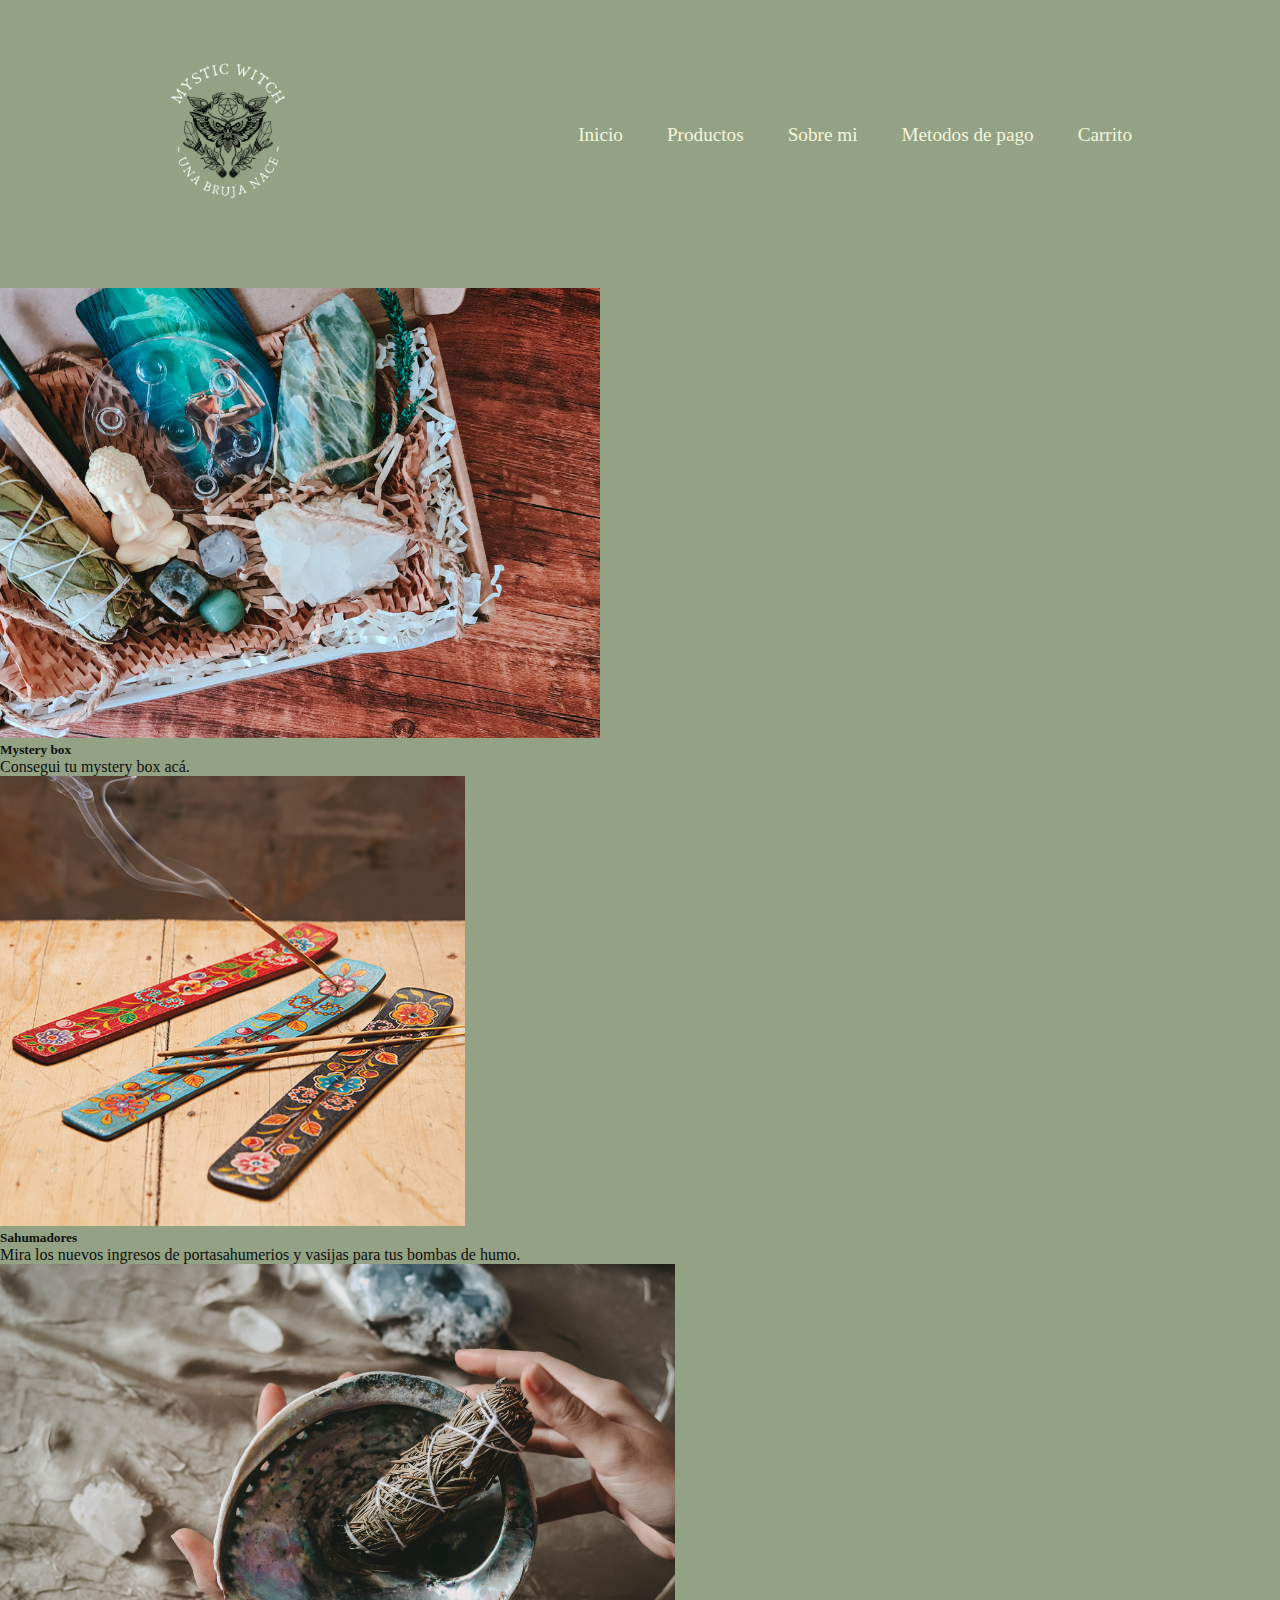
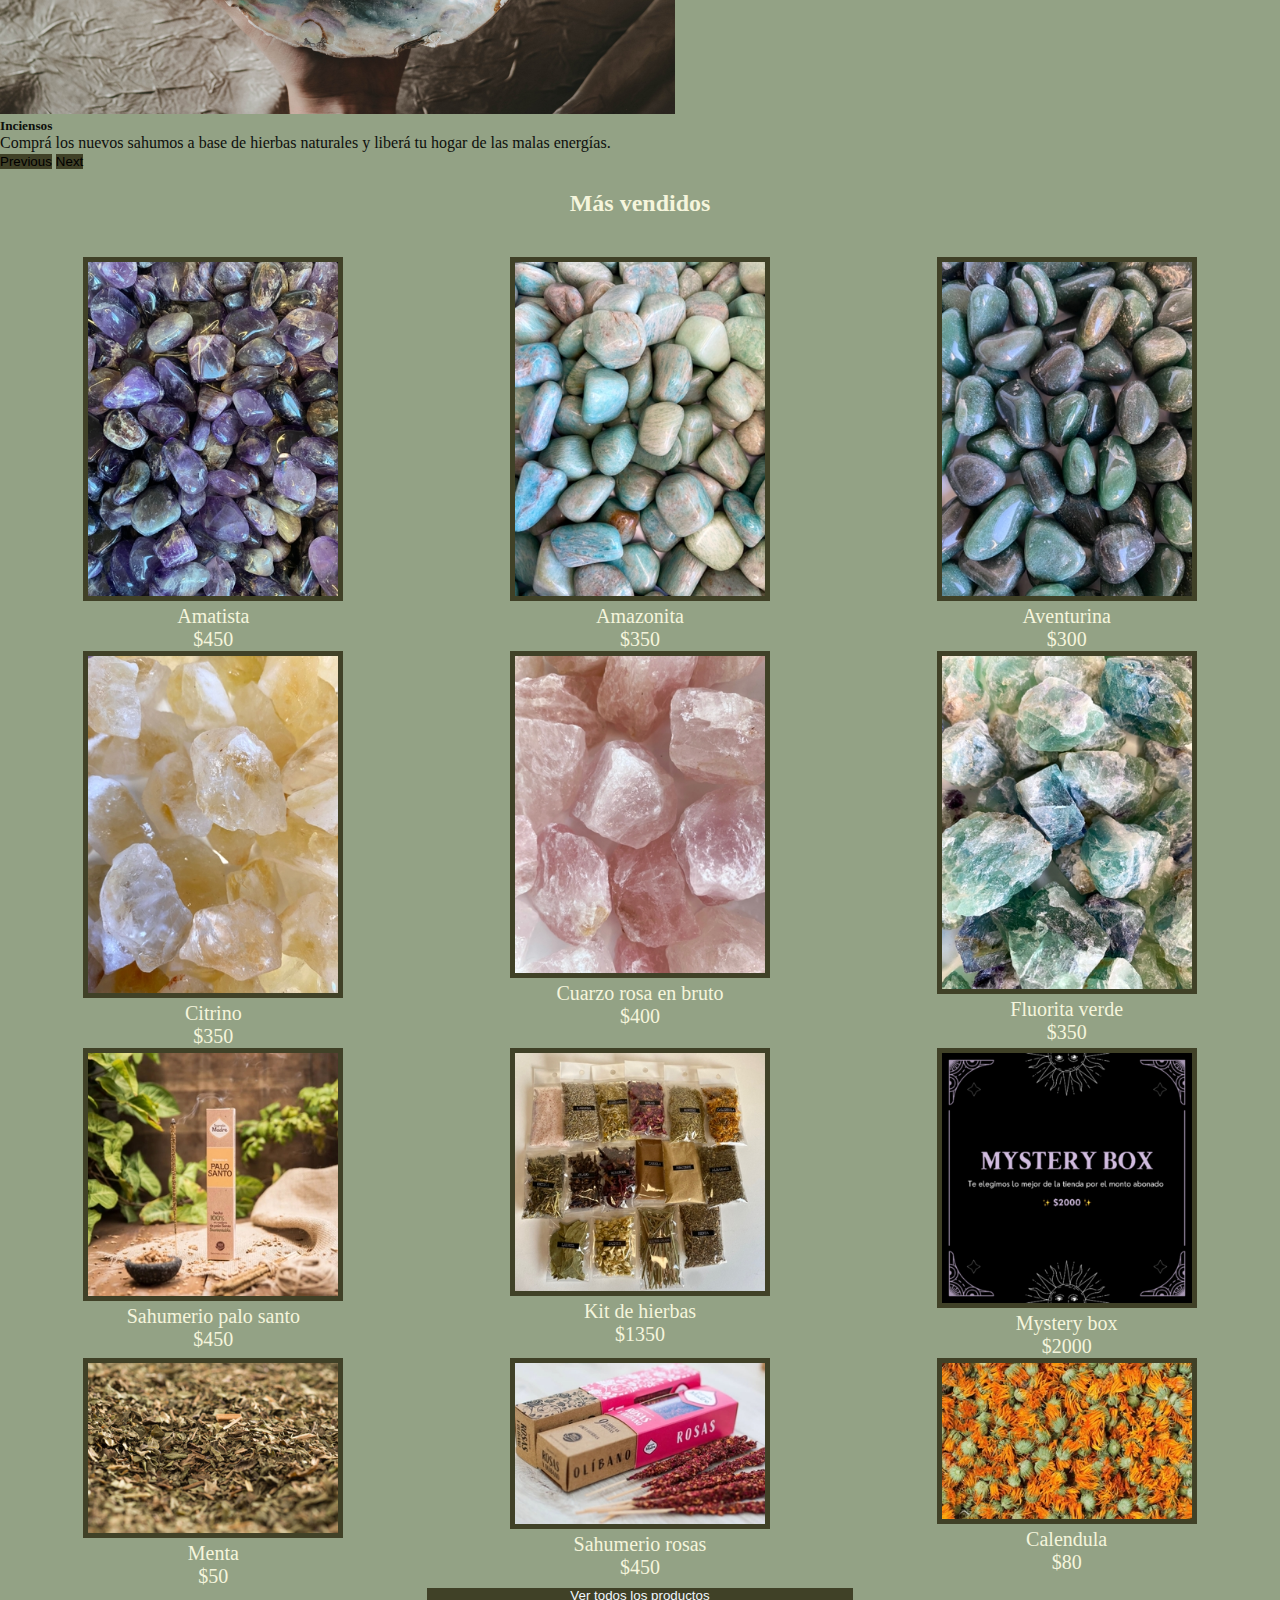
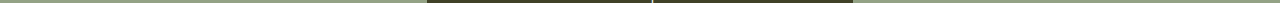
==== index.html @ 166a1696 "pf-1" ====
<!DOCTYPE html>
<html lang="es">
<head>
    <meta charset="UTF-8">
    <meta http-equiv="X-UA-Compatible" content="IE=edge">
    <meta name="viewport" content="width=device-width, initial-scale=1.0">
    <title>Mystic Witch</title>
    <script src="https://cdn.jsdelivr.net/npm/bootstrap@5.1.3/dist/js/bootstrap.bundle.min.js" integrity="sha384-ka7Sk0Gln4gmtz2MlQnikT1wXgYsOg+OMhuP+IlRH9sENBO0LRn5q+8nbTov4+1p" crossorigin="anonymous"></script>
    <link href="https://cdn.jsdelivr.net/npm/bootstrap@5.1.3/dist/css/bootstrap.min.css" rel="stylesheet" integrity="sha384-1BmE4kWBq78iYhFldvKuhfTAU6auU8tT94WrHftjDbrCEXSU1oBoqyl2QvZ6jIW3" crossorigin="anonymous">
<script src="https://cdn.jsdelivr.net/npm/bootstrap@5.1.3/dist/js/bootstrap.bundle.min.js" integrity="sha384-ka7Sk0Gln4gmtz2MlQnikT1wXgYsOg+OMhuP+IlRH9sENBO0LRn5q+8nbTov4+1p" crossorigin="anonymous"></script>
    <script src="js/index.js"></script>
    <link rel="stylesheet" href="/css/estilos.css">
    <link rel="shortcut icon" href="/assets/img/logo.png" type="image/x-icon">
</head>
<body>

    <nav>
        <div class="container">
            <div class="navbar">
                <img class="logo" src="/assets/img/logo.png" alt="logo">
                <ul>
                    <li><a href="#">Inicio</a></li>
                    <li><a href="#">Productos</a></li>
                    <li><a href="#">Sobre mi</a></li>
                    <li><a href="#">Metodos de pago</a></li>
                    <li><a href="pages/Carrito.html">Carrito</a></li>
                </ul>
            </div>
        </div>
    </nav>
    
    <div id="carouselExampleCaptions" class="carousel slide" data-bs-ride="carousel">
        <div class="carousel-indicators">
            <button type="button" data-bs-target="#carouselExampleCaptions" data-bs-slide-to="0" class="active" aria-current="true" aria-label="Slide 1"></button>
            <button type="button" data-bs-target="#carouselExampleCaptions" data-bs-slide-to="1" aria-label="Slide 2"></button>
            <button type="button" data-bs-target="#carouselExampleCaptions" data-bs-slide-to="2" aria-label="Slide 3"></button>
        </div>
        <div class="carousel-inner">
            <div class="carousel-item active">
                <img src="/assets/img/box.jpg" class="d-block w-100" alt="box">
                <div class="carousel-caption d-none d-md-block">
                    <h5>Mystery box</h5>
                    <p>Consegui tu mystery box acá.</p>
                </div>
            </div>
        <div class="carousel-item">
            <img src="/assets/img/portasahumerio.jpg" class="d-block w-100" alt="portasahunerio">
            <div class="carousel-caption d-none d-md-block">
                <h5>Sahumadores</h5>
                <p>Mira los nuevos ingresos de portasahumerios y vasijas para tus bombas de humo.</p>
            </div>
        </div>
        <div class="carousel-item">
            <img src="/assets/img/incienso.jpg" class="d-block w-100" alt="Incienso">
            <div class="carousel-caption d-none d-md-block">
                <h5>Inciensos</h5>
                <p>Comprá los nuevos sahumos a base de hierbas naturales y liberá tu hogar de las malas energías.</p>
            </div>
        </div>
        </div>
        <button class="carousel-control-prev" type="button" data-bs-target="#carouselExampleCaptions" data-bs-slide="prev">
            <span class="carousel-control-prev-icon" aria-hidden="true"></span>
            <span class="visually-hidden">Previous</span>
        </button>
        <button class="carousel-control-next" type="button" data-bs-target="#carouselExampleCaptions" data-bs-slide="next">
            <span class="carousel-control-next-icon" aria-hidden="true"></span>
            <span class="visually-hidden">Next</span>
        </button>
    </div>

<h2 class="texto">Más vendidos</h2>
<div class="galeria-fotos">
    <div class="galeria">
        <div class="foto">
            <img class="tamaño" src="assets/img/amatistas.jpeg" alt="Amatista">
        </div>
        <div class="pie">
            <p>Amatista<br/>$450</p>
        </div>
    </div>
    <div class="galeria">
        <div class="foto">
            <img class="tamaño" src="assets/img/amazonita.jpeg" alt="Amazonita">
        </div>
        <div class="pie">
            <p>Amazonita<br/>$350</p>
        </div>
    </div>
    <div class="galeria">
        <div class="foto">
            <img class="tamaño" src="assets/img/aventurina.jpeg" alt="Aventurina">
        </div>
        <div class="pie">
            <p>Aventurina<br/>$300</p>
        </div>
    </div>
    <div class="galeria">
        <div class="foto">
            <img class="tamaño" src="assets/img/citrino.jpeg" alt="Citrino">
        </div>
        <div class="pie">
            <p>Citrino<br/>$350</p>
        </div>
    </div>
    <div class="galeria">
        <div class="foto">
            <img class="tamaño" src="assets/img/cuarzo-rosa-en-bruto.jpeg" alt="cuarzo-rosa">
        </div>
        <div class="pie">
            <p>Cuarzo rosa en bruto<br/>$400</p>
        </div>
    </div>
    <div class="galeria">
        <div class="foto">
            <img class="tamaño" src="assets/img/fluorita-verde.jpeg" alt="fluorita">
        </div>
        <div class="pie">
            <p>Fluorita verde<br/>$350</p>
        </div>
    </div>
    <div class="galeria">
        <div class="foto">
            <img class="tamaño" src="assets/img/sahumerio-palosanto.jpeg" alt="incienso">
        </div>
        <div class="pie">
            <p>Sahumerio palo santo<br/>$450</p>
        </div>
    </div>
    <div class="galeria">
        <div class="foto">
            <img class="tamaño" src="assets/img/kit-hierbas.jpeg" alt="hierbas">
        </div>
        <div class="pie">
            <p>Kit de hierbas <br/>$1350</p>
        </div>
    </div>
    <div class="galeria">
        <div class="foto">
            <img class="tamaño" src="assets/img/mystery-box.png" alt="box">
        </div>
        <div class="pie">
            <p>Mystery box<br/>$2000</p>
        </div>
    </div>
    <div class="galeria">
        <div class="foto">
            <img class="tamaño" src="assets/img/menta.jpeg" alt="Menta">
        </div>
        <div class="pie">
            <p>Menta<br/>$50</p>
        </div>
    </div>
    <div class="galeria">
        <div class="foto">
            <img class="tamaño" src="assets/img/sahumerio-rosas.jpeg" alt="sahumerio">
        </div>
        <div class="pie">
            <p>Sahumerio rosas<br/>$450</p>
        </div>
    </div>

    <div class="galeria">
        <div class="foto">
            <img class="tamaño" src="assets/img/calendula.jpeg" alt="Calendula">
        </div>
        <div class="pie">
            <p>Calendula<br/>$80</p>
        </div>
    </div>
    <button><a class="link" href="pages/Productos.html">Ver todos los productos</a></button>
</div>

    
    
    

<script src="https://cdn.jsdelivr.net/npm/bootstrap@5.1.3/dist/js/bootstrap.bundle.min.js" integrity="sha384-ka7Sk0Gln4gmtz2MlQnikT1wXgYsOg+OMhuP+IlRH9sENBO0LRn5q+8nbTov4+1p" crossorigin="anonymous"></script>

</body>
</html>
---- css/estilos.css ----
*{
    margin: 0;
    padding: 0;
}

body{
    background-color: #93A285;
}

.container{
    width: 100%;
    height: 100%;
}

.navbar{
    width: 80%;
    margin: auto;
    padding: 35px 0;
    display: flex;
    align-items: center;
    justify-content: space-between;
}

.logo{
    width: 200px;
    cursor: pointer;
}

.navbar ul li{
    list-style: none;
    display: inline-block;
    margin: 0 20px;
    position: relative;
}

.navbar ul li a{
    text-decoration: none;
    color: beige;
    font-family: 'Times New Roman', Times, serif;
    font-size: 1.2rem;
}

.navbar ul li::before{
    content: "";
    height: 3px;
    width: 0;
    background-color: #404127;
    position: absolute;
    left: 0;
    bottom: -12px;
    transition: 0.4s ease-out;
}

.navbar ul li:hover::before{
    width: 100%;
}

.d-block{
    height: 450px;
}
.carousel-caption{
    opacity: 90%;
}

.galeria-fotos{
    display: grid;
    grid-template-columns: 1fr 1fr 1fr;
    text-align: center;
    padding-top: 20px;
}

.tamaño{
    width: 250px ;
    border: #404127 solid 5px;
}

div .pie{
    color: beige;
    font-family: 'Times New Roman', Times, serif;
    font-size: 20px;
}

.texto{
    text-align: center;
    color: beige;
    padding: 20px;
    font-family: 'Times New Roman', Times, serif;
}

button{
    grid-column: 2/3;
    background-color: #404127;
    border: none;
}


.link{
    text-decoration: none;
    color: aliceblue;
}

.link:hover{
    color: #93A285;
}
.bodyCarrito{
    background-color: #93A285;
}
.tituloCarrito{
    font-size: 100px;
    color: beige;
    font-family: 'Times New Roman', Times, serif;
}
.divCarrito{
    display: flex;
    justify-content: center;
}
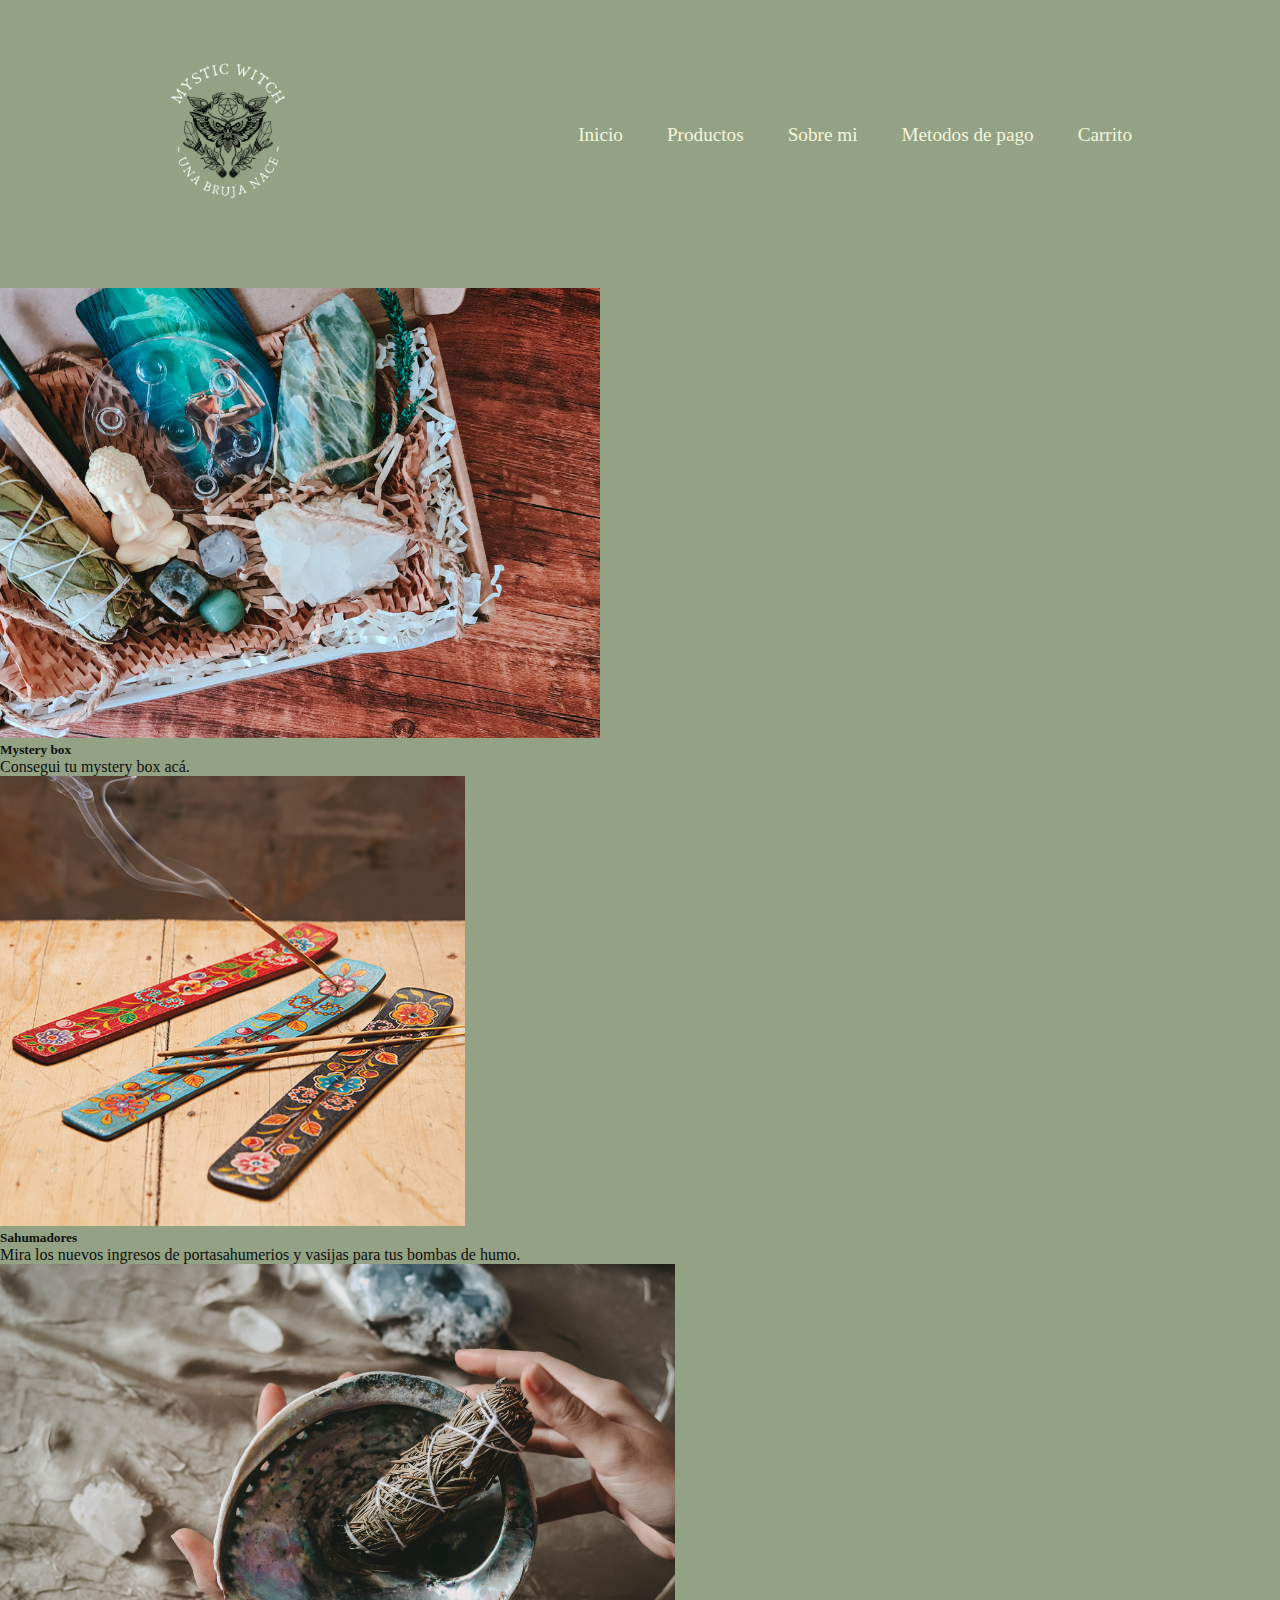
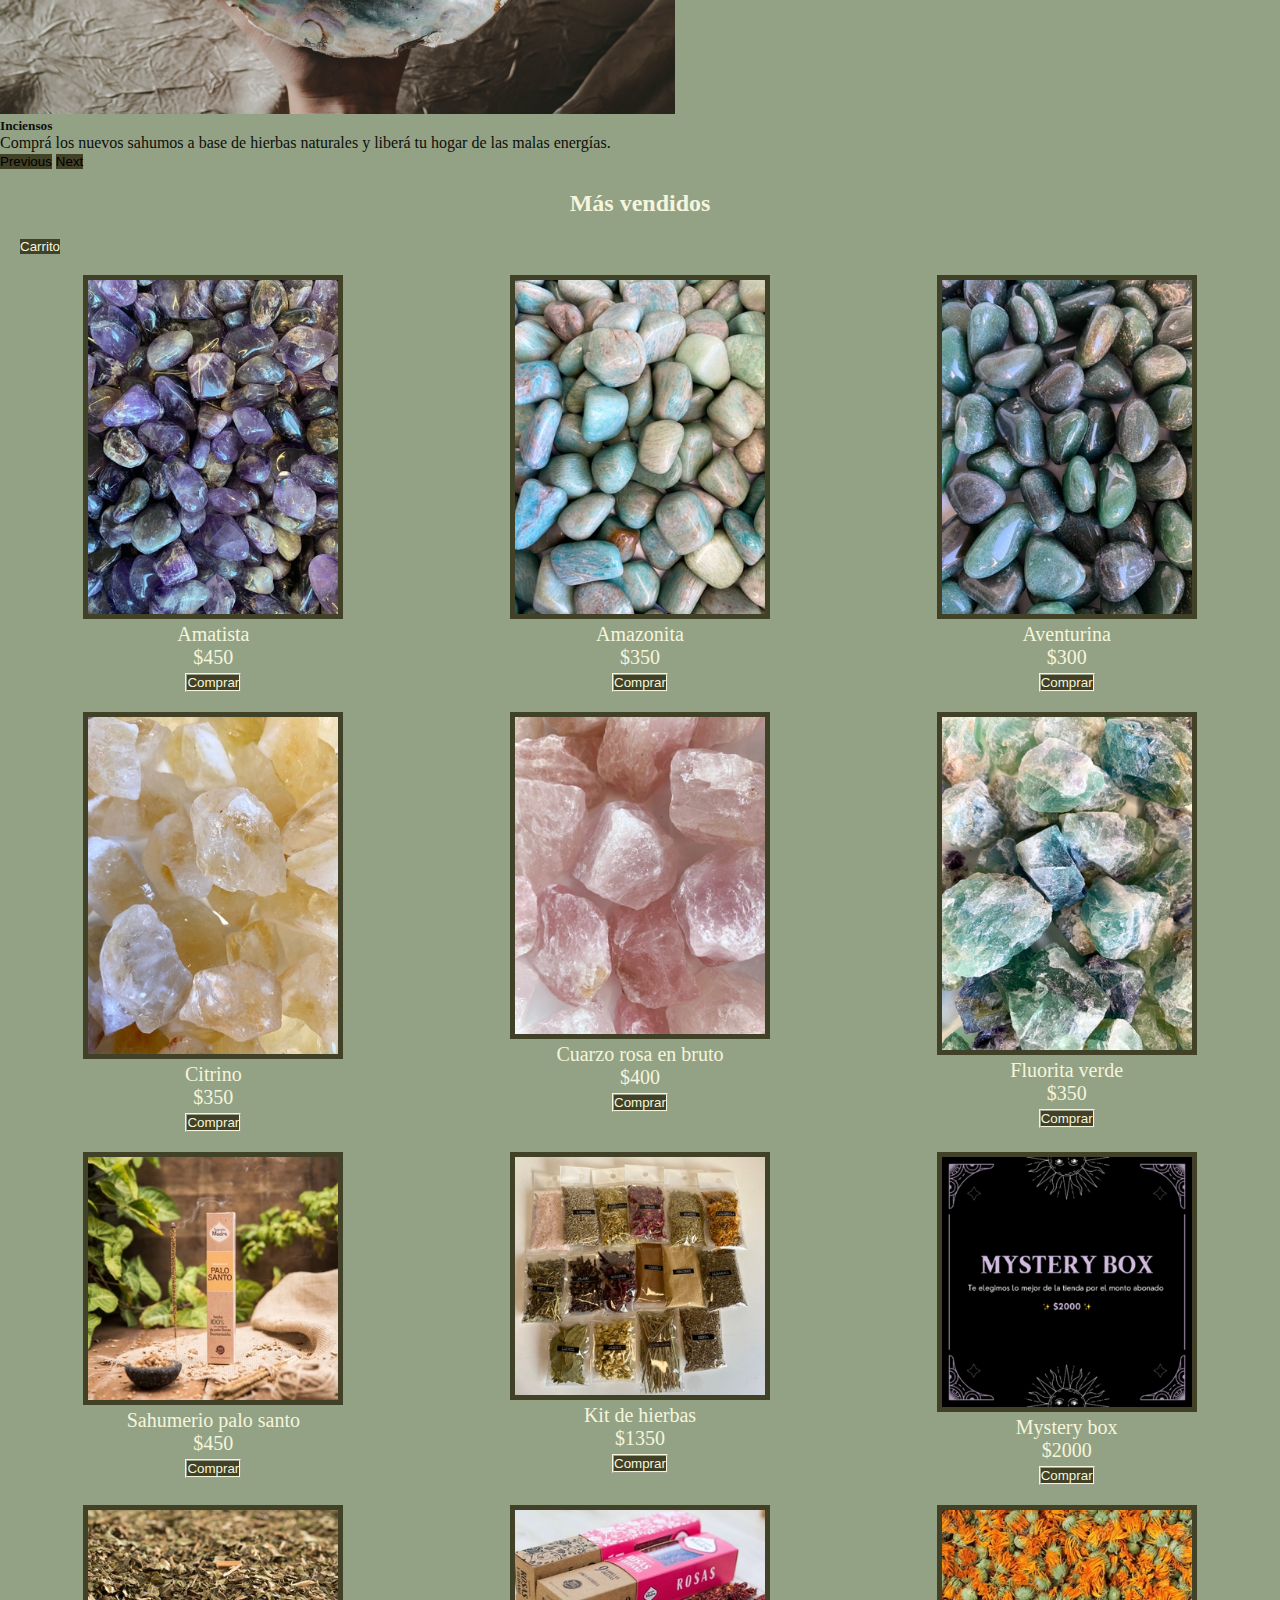
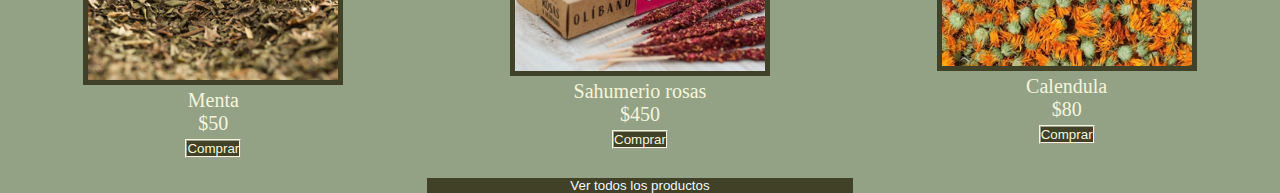
==== commit b76ad0ee: "carrito" ====
--- a/index.html
+++ b/index.html
@@ -5,25 +5,22 @@
     <meta http-equiv="X-UA-Compatible" content="IE=edge">
     <meta name="viewport" content="width=device-width, initial-scale=1.0">
     <title>Mystic Witch</title>
-    <script src="https://cdn.jsdelivr.net/npm/bootstrap@5.1.3/dist/js/bootstrap.bundle.min.js" integrity="sha384-ka7Sk0Gln4gmtz2MlQnikT1wXgYsOg+OMhuP+IlRH9sENBO0LRn5q+8nbTov4+1p" crossorigin="anonymous"></script>
     <link href="https://cdn.jsdelivr.net/npm/bootstrap@5.1.3/dist/css/bootstrap.min.css" rel="stylesheet" integrity="sha384-1BmE4kWBq78iYhFldvKuhfTAU6auU8tT94WrHftjDbrCEXSU1oBoqyl2QvZ6jIW3" crossorigin="anonymous">
-<script src="https://cdn.jsdelivr.net/npm/bootstrap@5.1.3/dist/js/bootstrap.bundle.min.js" integrity="sha384-ka7Sk0Gln4gmtz2MlQnikT1wXgYsOg+OMhuP+IlRH9sENBO0LRn5q+8nbTov4+1p" crossorigin="anonymous"></script>
-    <script src="js/index.js"></script>
-    <link rel="stylesheet" href="/css/estilos.css">
-    <link rel="shortcut icon" href="/assets/img/logo.png" type="image/x-icon">
+    <link rel="stylesheet" href="css/estilos.css">
+    <link rel="shortcut icon" href="assets/img/logo.png" type="image/x-icon">
 </head>
 <body>
 
     <nav>
         <div class="container">
             <div class="navbar">
-                <img class="logo" src="/assets/img/logo.png" alt="logo">
+                <img class="logo" src="assets/img/logo.png" alt="logo">
                 <ul>
                     <li><a href="#">Inicio</a></li>
                     <li><a href="#">Productos</a></li>
                     <li><a href="#">Sobre mi</a></li>
                     <li><a href="#">Metodos de pago</a></li>
-                    <li><a href="pages/Carrito.html">Carrito</a></li>
+                    <li><a href="carrito.html">Carrito</a></li>
                 </ul>
             </div>
         </div>
@@ -37,21 +34,21 @@
         </div>
         <div class="carousel-inner">
             <div class="carousel-item active">
-                <img src="/assets/img/box.jpg" class="d-block w-100" alt="box">
+                <img src="assets/img/box.jpg" class="d-block w-100" alt="box">
                 <div class="carousel-caption d-none d-md-block">
                     <h5>Mystery box</h5>
                     <p>Consegui tu mystery box acá.</p>
                 </div>
             </div>
         <div class="carousel-item">
-            <img src="/assets/img/portasahumerio.jpg" class="d-block w-100" alt="portasahunerio">
+            <img src="assets/img/portasahumerio.jpg" class="d-block w-100" alt="portasahunerio">
             <div class="carousel-caption d-none d-md-block">
                 <h5>Sahumadores</h5>
                 <p>Mira los nuevos ingresos de portasahumerios y vasijas para tus bombas de humo.</p>
             </div>
         </div>
         <div class="carousel-item">
-            <img src="/assets/img/incienso.jpg" class="d-block w-100" alt="Incienso">
+            <img src="assets/img/incienso.jpg" class="d-block w-100" alt="Incienso">
             <div class="carousel-caption d-none d-md-block">
                 <h5>Inciensos</h5>
                 <p>Comprá los nuevos sahumos a base de hierbas naturales y liberá tu hogar de las malas energías.</p>
@@ -69,6 +66,7 @@
     </div>
 
 <h2 class="texto">Más vendidos</h2>
+<button id="mostrar" class="mostrarcarrito">Carrito</button>
 <div class="galeria-fotos">
     <div class="galeria">
         <div class="foto">
@@ -76,6 +74,7 @@
         </div>
         <div class="pie">
             <p>Amatista<br/>$450</p>
+            <button id="producto1" class="productos">Comprar</button>
         </div>
     </div>
     <div class="galeria">
@@ -84,6 +83,7 @@
         </div>
         <div class="pie">
             <p>Amazonita<br/>$350</p>
+            <button id="producto2" class="productos">Comprar</button>
         </div>
     </div>
     <div class="galeria">
@@ -92,6 +92,7 @@
         </div>
         <div class="pie">
             <p>Aventurina<br/>$300</p>
+            <button id="producto3" class="productos">Comprar</button>
         </div>
     </div>
     <div class="galeria">
@@ -100,6 +101,7 @@
         </div>
         <div class="pie">
             <p>Citrino<br/>$350</p>
+            <button id="producto4" class="productos">Comprar</button>
         </div>
     </div>
     <div class="galeria">
@@ -108,6 +110,7 @@
         </div>
         <div class="pie">
             <p>Cuarzo rosa en bruto<br/>$400</p>
+            <button id="producto5" class="productos">Comprar</button>
         </div>
     </div>
     <div class="galeria">
@@ -116,6 +119,7 @@
         </div>
         <div class="pie">
             <p>Fluorita verde<br/>$350</p>
+            <button id="producto6" class="productos">Comprar</button>
         </div>
     </div>
     <div class="galeria">
@@ -124,6 +128,7 @@
         </div>
         <div class="pie">
             <p>Sahumerio palo santo<br/>$450</p>
+            <button id="producto7" class="productos">Comprar</button>
         </div>
     </div>
     <div class="galeria">
@@ -132,6 +137,7 @@
         </div>
         <div class="pie">
             <p>Kit de hierbas <br/>$1350</p>
+            <button id="producto8" class="productos">Comprar</button>
         </div>
     </div>
     <div class="galeria">
@@ -140,6 +146,7 @@
         </div>
         <div class="pie">
             <p>Mystery box<br/>$2000</p>
+            <button id="producto9" class="productos">Comprar</button>
         </div>
     </div>
     <div class="galeria">
@@ -148,6 +155,7 @@
         </div>
         <div class="pie">
             <p>Menta<br/>$50</p>
+            <button id="producto10" class="productos">Comprar</button>
         </div>
     </div>
     <div class="galeria">
@@ -156,6 +164,7 @@
         </div>
         <div class="pie">
             <p>Sahumerio rosas<br/>$450</p>
+            <button id="producto11" class="productos">Comprar</button>
         </div>
     </div>
 
@@ -165,6 +174,7 @@
         </div>
         <div class="pie">
             <p>Calendula<br/>$80</p>
+            <button id="producto12" class="productos">Comprar</button>
         </div>
     </div>
     <button><a class="link" href="pages/Productos.html">Ver todos los productos</a></button>
@@ -175,6 +185,6 @@
     
 
 <script src="https://cdn.jsdelivr.net/npm/bootstrap@5.1.3/dist/js/bootstrap.bundle.min.js" integrity="sha384-ka7Sk0Gln4gmtz2MlQnikT1wXgYsOg+OMhuP+IlRH9sENBO0LRn5q+8nbTov4+1p" crossorigin="anonymous"></script>
-
+<script src="js/carrito.js"></script>
 </body>
 </html>--- a/css/estilos.css
+++ b/css/estilos.css
@@ -113,4 +113,26 @@
 .divCarrito{
     display: flex;
     justify-content: center;
+}
+
+.productos{
+    color: beige;
+    margin-bottom: 20px;
+    border: ridge 2px beige ;
+}
+
+
+
+.mostrarcarrito{
+    color: beige;
+    margin-left: 20px;
+}
+
+.boton{
+    color: beige;
+    border: ridge 2px beige ;
+}
+
+.titulo{
+    margin-top: 40px;
 }